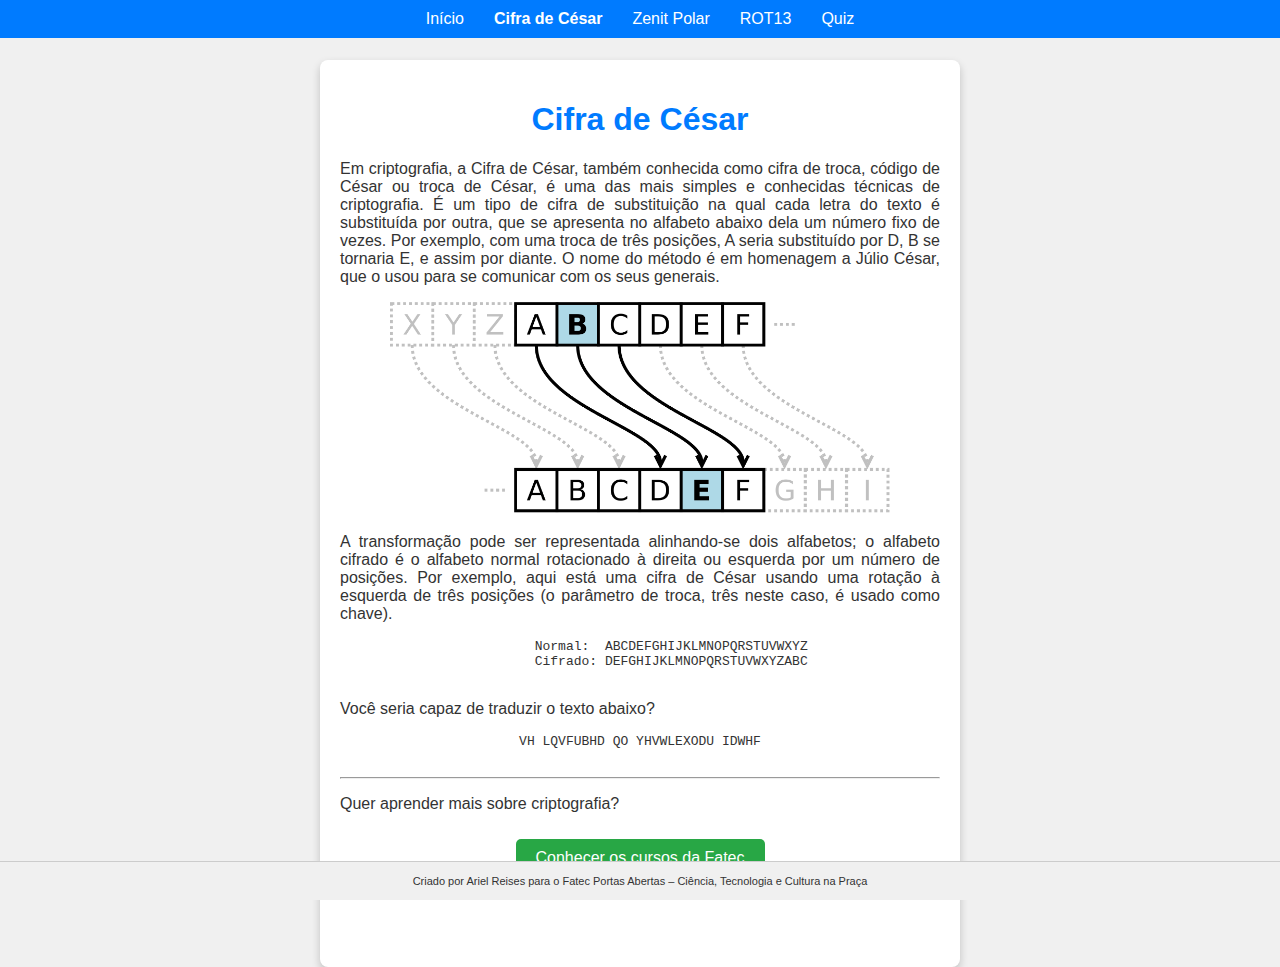
==== cesar.html @ 0388c4bf "Add files via upload" ====
<!DOCTYPE html>
<html lang="pt-BR">
<head>
    <meta charset="UTF-8">
    <meta name="viewport" content="width=device-width, initial-scale=1.0">
    <title>Cifra de César - Criptografia</title>
    <link rel="stylesheet" href="/assets/css/style.css">
</head>
<body>
    <!-- Cabeçalho -->
    <header>
        <nav>
            <ul>
                <li><a href="index.html">Início</a></li>
                <li><a href="cesar.html"><b>Cifra de César</b></a></li>
                <li><a href="zenit_polar.html">Zenit Polar</a></li>
                <li><a href="rot13.html">ROT13</a></li>
                <li><a href="quiz.html">Quiz</a></li>
            </ul>
        </nav>
    </header>

    <div class="container">
        <h1>Cifra de César</h1>
        <p>
            Em criptografia, a Cifra de César, também conhecida como cifra de troca, código de César ou troca de César, é uma das mais simples e conhecidas técnicas de criptografia. É um tipo de cifra de substituição na qual cada letra do texto é substituída por outra, que se apresenta no alfabeto abaixo dela um número fixo de vezes. Por exemplo, com uma troca de três posições, A seria substituído por D, B se tornaria E, e assim por diante. O nome do método é em homenagem a Júlio César, que o usou para se comunicar com os seus generais.
        </p>
        <img src="/assets/imgs/Caesar3.png" width="500">
        <p>
            A transformação pode ser representada alinhando-se dois alfabetos; o alfabeto cifrado é o alfabeto normal rotacionado à direita ou esquerda por um número de posições. Por exemplo, aqui está uma cifra de César usando uma rotação à esquerda de três posições (o parâmetro de troca, três neste caso, é usado como chave).
        </p>
        <pre>
        Normal:  ABCDEFGHIJKLMNOPQRSTUVWXYZ
        Cifrado: DEFGHIJKLMNOPQRSTUVWXYZABC
        </pre>
        <p>
            Você seria capaz de traduzir o texto abaixo?
        </p>
        <pre>
VH LQVFUBHD QO YHVWLEXODU IDWHF
        </pre>
        <hr>
        <p>Quer aprender mais sobre criptografia?</p>
        <button class="green-button" onclick="location.href='https://www.fatecjd.edu.br/portal/'">Conhecer os cursos da Fatec</button>
        <h2></h2>
        <h3>Clica logo!!!</h3>

    </div>
    <br><br><br>
    </div>

    <!-- Rodapé -->
    <footer><br>
        Criado por Ariel Reises para o Fatec Portas Abertas – Ciência, Tecnologia e Cultura na Praça<br>
            <br>
    </footer>
</body>
</html>
---- assets/css/style.css ----
body {
    font-family: Arial, sans-serif;
    background-color: #f0f0f0;
    color: #333;
    margin: 0;
    padding: 0;
    display: flex;
    justify-content: center;
    min-height: 100vh;
    align-items: flex-start;
}

.container {
    background-color: #fff;
    padding: 20px;
    border-radius: 8px;
    box-shadow: 0 4px 8px rgba(0, 0, 0, 0.2);
    width: 80%;
    max-width: 600px;
    text-align: center;
}
p {
    text-align: justify;
}

h1 {
    color: #007bff;
}

h3 {
    color: #ffffff;
}

button {
    background-color: #007bff;
    color: #fff;
    border: none;
    padding: 10px 20px;
    margin: 10px 0;
    border-radius: 5px;
    cursor: pointer;
    font-size: 16px;

}

button:hover {
    background-color: #0056b3;
}

.green-button {
    background-color: #28a745; /* Cor verde */
    color: #fff;
}

.green-button:hover {
    background-color: #218838; /* Cor verde mais escura para o efeito de hover */
}

.red-button {
    background-color: #cc1111; /* Cor verde */
    color: #fff;
}

.red-button:hover {
    background-color: #882121; /* Cor verde mais escura para o efeito de hover */
}

textarea {
    width: 100%;
    height: 100px;
    margin: 10px 0;
    padding: 10px;
    border-radius: 5px;
    border: 1px solid #ccc;
    resize: none;
}

header {
    background-color: #007bff;
    color: #fff;
    padding: 10px 0;
    text-align: center;
    position: fixed;
    top: 0;
    width: 100%;
    z-index: 1000;
}

header nav ul {
    list-style-type: none;
    margin: 0;
    padding: 0;
    display: flex;
    justify-content: center;
}

header nav ul li {
    margin: 0 15px;
}

header nav ul li a {
    color: #fff;
    text-decoration: none;
    /* font-weight: bold; */
}

header nav ul li a:hover {
    text-decoration: underline;
}

/* Adiciona margem no topo para compensar o cabeçalho fixo */
body {
    margin-top: 60px;
}

/* Estilos do rodapé */
footer {
    background-color: #f0f0f0;
    color: #333;
    text-align: center;
    padding: 1px 0;
    position: fixed;
    bottom: 0;
    width: 100%;
    border-top: 1px solid #ccc;
    font-size: 11px;
}
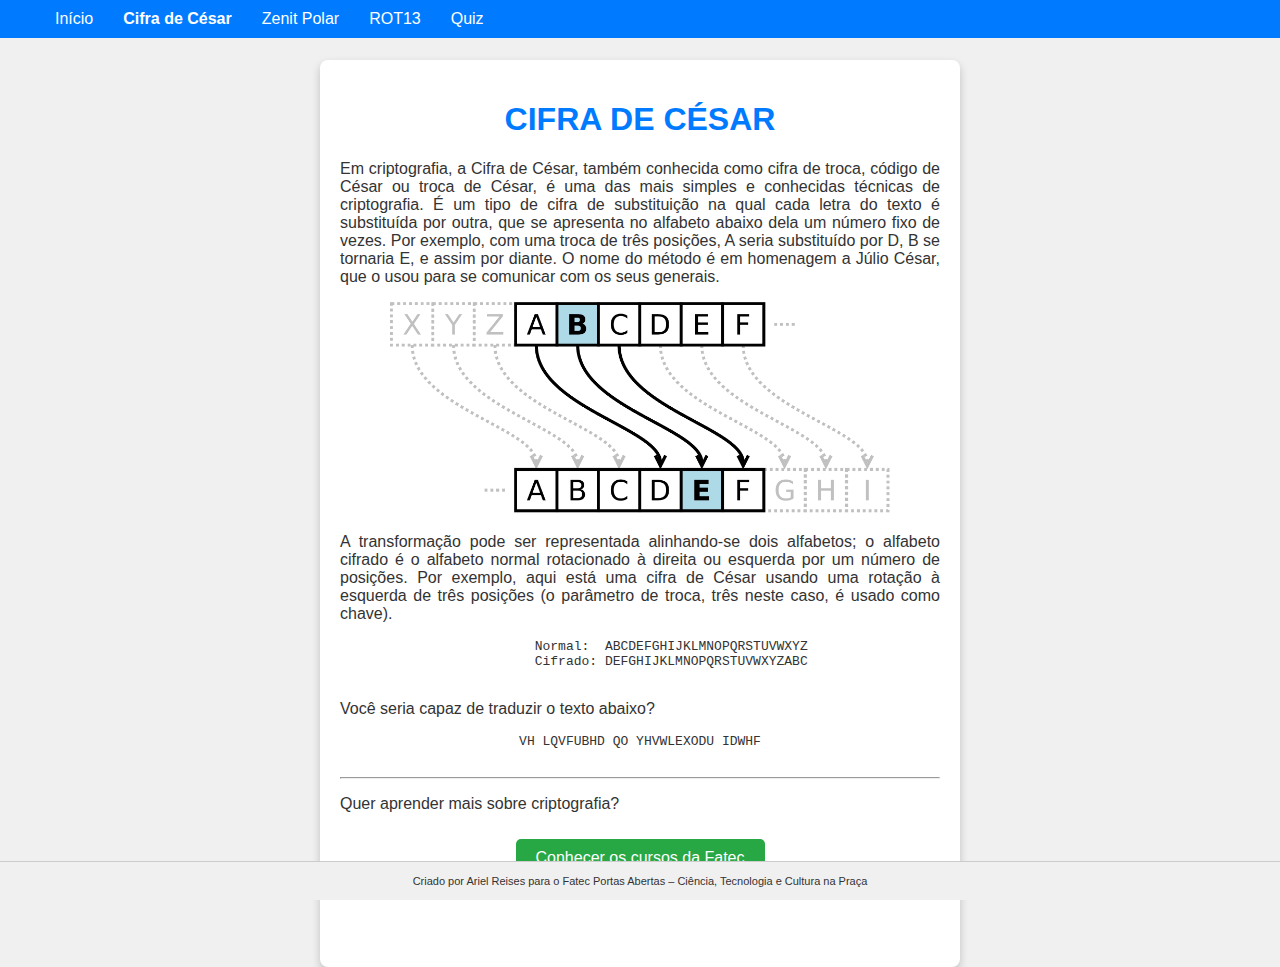
==== commit 93d85c68: "Add files via upload" ====
--- a/cesar.html
+++ b/cesar.html
@@ -3,8 +3,8 @@
 <head>
     <meta charset="UTF-8">
     <meta name="viewport" content="width=device-width, initial-scale=1.0">
-    <title>Cifra de César - Criptografia</title>
-    <link rel="stylesheet" href="/assets/css/style.css">
+    <title>Cifra de César - Criptografia - Fatec Jundiaí</title>
+    <link rel="stylesheet" href="./assets/css/style.css">
 </head>
 <body>
     <!-- Cabeçalho -->
@@ -21,11 +21,11 @@
     </header>
 
     <div class="container">
-        <h1>Cifra de César</h1>
+        <h1>CIFRA DE CÉSAR</h1>
         <p>
             Em criptografia, a Cifra de César, também conhecida como cifra de troca, código de César ou troca de César, é uma das mais simples e conhecidas técnicas de criptografia. É um tipo de cifra de substituição na qual cada letra do texto é substituída por outra, que se apresenta no alfabeto abaixo dela um número fixo de vezes. Por exemplo, com uma troca de três posições, A seria substituído por D, B se tornaria E, e assim por diante. O nome do método é em homenagem a Júlio César, que o usou para se comunicar com os seus generais.
         </p>
-        <img src="/assets/imgs/Caesar3.png" width="500">
+        <img src="./assets/imgs/Caesar3.png" width="500">
         <p>
             A transformação pode ser representada alinhando-se dois alfabetos; o alfabeto cifrado é o alfabeto normal rotacionado à direita ou esquerda por um número de posições. Por exemplo, aqui está uma cifra de César usando uma rotação à esquerda de três posições (o parâmetro de troca, três neste caso, é usado como chave).
         </p>
--- a/assets/css/style.css
+++ b/assets/css/style.css
@@ -1,3 +1,8 @@
+img {
+    max-width: 100%;
+    height: auto;
+}
+
 body {
     font-family: Arial, sans-serif;
     background-color: #f0f0f0;
@@ -15,10 +20,11 @@
     padding: 20px;
     border-radius: 8px;
     box-shadow: 0 4px 8px rgba(0, 0, 0, 0.2);
-    width: 80%;
+    width: 90%; /* Reduz a largura em telas menores */
     max-width: 600px;
     text-align: center;
 }
+
 p {
     text-align: justify;
 }
@@ -40,7 +46,6 @@
     border-radius: 5px;
     cursor: pointer;
     font-size: 16px;
-
 }
 
 button:hover {
@@ -57,12 +62,12 @@
 }
 
 .red-button {
-    background-color: #cc1111; /* Cor verde */
+    background-color: #cc1111; /* Cor vermelha */
     color: #fff;
 }
 
 .red-button:hover {
-    background-color: #882121; /* Cor verde mais escura para o efeito de hover */
+    background-color: #882121; /* Cor vermelha mais escura para o efeito de hover */
 }
 
 textarea {
@@ -75,43 +80,94 @@
     resize: none;
 }
 
+/* Estilos para o cabeçalho */
 header {
     background-color: #007bff;
     color: #fff;
     padding: 10px 0;
     text-align: center;
+    width: 100%;
     position: fixed;
     top: 0;
-    width: 100%;
     z-index: 1000;
 }
 
+/* Navegação principal */
+header nav {
+    display: flex;
+    justify-content: space-between;
+    align-items: center;
+    padding: 0 20px; /* Adiciona espaçamento nas laterais */
+    max-width: 1200px;
+    margin: 0 auto; /* Centraliza o conteúdo no desktop */
+}
+
+/* Links da navegação */
 header nav ul {
     list-style-type: none;
+    display: flex;
     margin: 0;
     padding: 0;
-    display: flex;
-    justify-content: center;
+    flex-wrap: nowrap; /* Mantém os itens na mesma linha */
 }
 
 header nav ul li {
-    margin: 0 15px;
+    margin: 0 15px; /* Espaçamento entre os itens */
 }
 
 header nav ul li a {
     color: #fff;
     text-decoration: none;
-    /* font-weight: bold; */
+    font-size: 16px; /* Tamanho de fonte para desktop */
+    transition: color 0.3s;
 }
 
 header nav ul li a:hover {
-    text-decoration: underline;
+    color: #ffdd57; /* Cor de destaque ao passar o mouse */
+}
+
+/* Responsividade para telas menores */
+@media (max-width: 768px) {
+    header nav {
+        padding: 0 10px; /* Reduz o padding em telas menores */
+    }
+
+    header nav ul li {
+        margin: 0 10px; /* Reduz a margem entre os itens */
+    }
+
+    header nav ul li a {
+        font-size: 14px; /* Reduz o tamanho da fonte em telas menores */
+    }
+}
+
+@media (max-width: 480px) {
+    header nav ul li {
+        margin: 0 5px; /* Mais compacto para telas de celular */
+    }
+
+    header nav ul li a {
+        font-size: 12px; /* Reduz ainda mais o tamanho da fonte em telas pequenas */
+    }
 }
 
 /* Adiciona margem no topo para compensar o cabeçalho fixo */
 body {
     margin-top: 60px;
 }
+
+.left-align {
+    text-align: left; /* Alinha o texto à esquerda */
+}
+
+.question-box {
+    border: 2px solid #007bff; /* Borda azul */
+    border-radius: 8px; /* Bordas arredondadas */
+    padding: 15px; /* Espaçamento interno */
+    margin-bottom: 15px; /* Espaçamento entre as perguntas */
+    background-color: #f8f9fa; /* Cor de fundo clara */
+}
+
 
 /* Estilos do rodapé */
 footer {
@@ -124,4 +180,4 @@
     width: 100%;
     border-top: 1px solid #ccc;
     font-size: 11px;
-}+}
